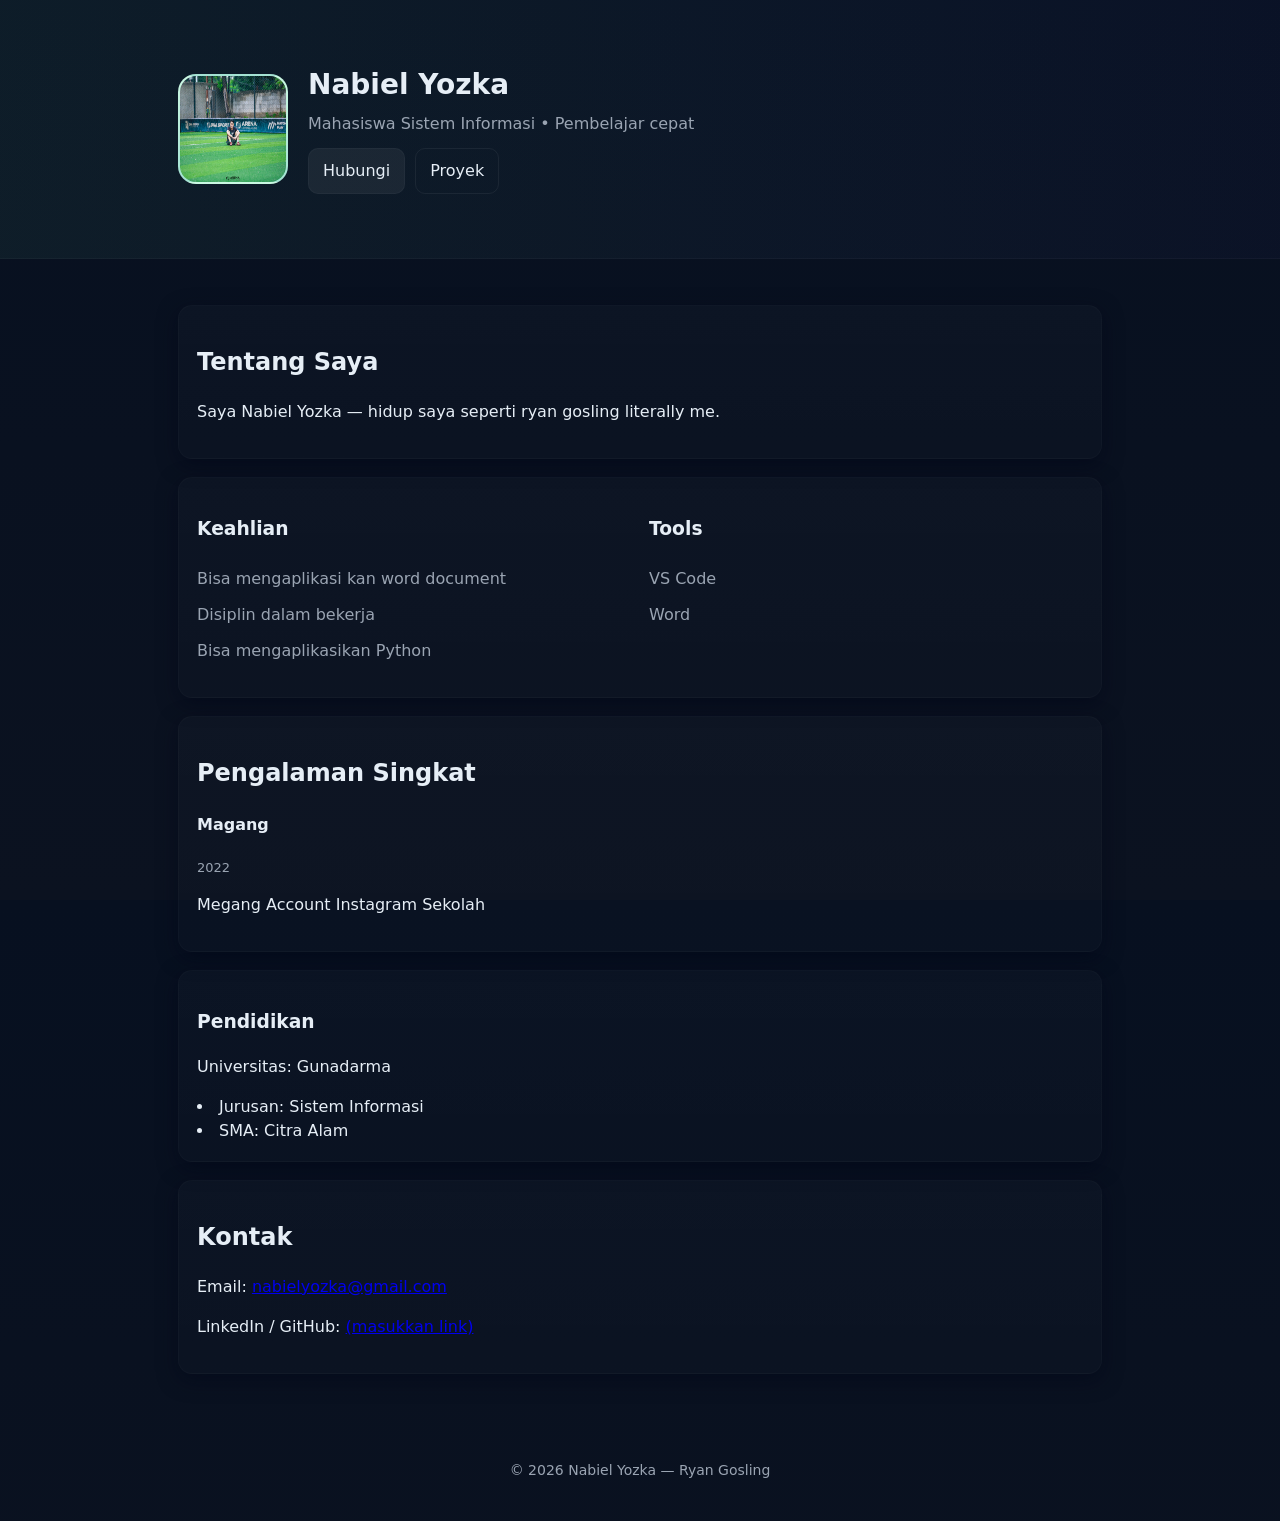
==== index.html @ c55e2adf "Add files via upload" ====
<!doctype html>
<html lang="id">
<head>
  <meta charset="utf-8" />
  <meta name="viewport" content="width=device-width,initial-scale=1" />
  <title>Nabiel Yozka — CV</title>
  <link rel="stylesheet" href="style.css">
  <link rel="icon" href="data:;base64,iVBORw0KGgo=">
</head>
<body>
  <header class="hero">
    <div class="container">
      <img class="avatar" src="DNA-3924.JPEG" alt="Nabiel Yozka">
      <div class="intro">
        <h1>Nabiel Yozka</h1>
        <p class="tagline">Mahasiswa Sistem Informasi • Pembelajar cepat</p>
        <div class="ctas">
          <a href="#contact" class="btn">Hubungi</a>
          <a href="#projects" class="btn ghost">Proyek</a>
        </div>
      </div>
    </div>
  </header>

  <main class="container">
    <section id="about" class="card">
      <h2>Tentang Saya</h2>
      <p>Saya Nabiel Yozka — hidup saya seperti ryan gosling literally me.</p>
    </section>

    <section id="skills" class="card split">
      <div>
        <h3>Keahlian</h3>
        <ul class="skills">
          <li>Bisa mengaplikasi kan word document</li>
          <li>Disiplin dalam bekerja</li>
          <li>Bisa mengaplikasikan Python</li>
        </ul>
      </div>
      <div>
        <h3>Tools</h3>
        <ul class="skills">
          <li>VS Code</li>
          <li>Word</li>
        </ul>
      </div>
    </section>

    <section id="experience" class="card">
      <h2>Pengalaman Singkat</h2>
        <div class="item">
          <h4>Magang</h4>
          <span class="meta">2022</span>
          <p>Megang Account Instagram Sekolah</p>
          <p></p>
        </div>
      </div>
    </section>

    <section id="education" class="card split">
      <div>
        <h3>Pendidikan</h3>
        <p>Universitas: Gunadarma </p>
        <li>Jurusan: Sistem Informasi</li>
         <li>SMA: Citra Alam</li>
      </div>
      <div>
    </section>

    <section id="contact" class="card">
      <h2>Kontak</h2>
      <p>Email: <a href="mailto:nabiel@example.com">nabielyozka@gmail.com</a></p>
      <p>LinkedIn / GitHub: <a href="#">(masukkan link)</a></p>
    </section>
  </main>

  <footer class="footer">
    <div class="container small">
      <p>© <span id="year"></span> Nabiel Yozka — Ryan Gosling</p>
    </div>
  </footer>

  <script>
    document.getElementById('year').textContent = new Date().getFullYear();
  </script>
</body>
</html>
---- style.css ----
:root{
  --bg: #0f1724;
  --card: #0b1220;
  --muted: #9aa4b2;
  --accent: #6ee7b7;
  --glass: rgba(255,255,255,0.04);
  --radius: 14px;
  --max: 980px;
  --ff: "Inter", system-ui, -apple-system, "Segoe UI", Roboto, "Helvetica Neue", Arial;
}

*{box-sizing:border-box}
html,body{height:100%}
body{
  margin:0;
  font-family:var(--ff);
  background: linear-gradient(180deg,#071020 0%, #0b1220 100%);
  color:#e6eef6;
  -webkit-font-smoothing:antialiased;
  -moz-osx-font-smoothing:grayscale;
  line-height:1.5;
}

.container{max-width:var(--max);margin:0 auto;padding:28px}

.hero{
  background: linear-gradient(90deg, rgba(110,231,183,0.06), rgba(99,102,241,0.03));
  padding:36px 0;
  border-bottom:1px solid rgba(255,255,255,0.03);
}
.hero .container{display:flex;align-items:center;gap:20px}
.avatar{
  width:110px;height:110px;border-radius:18px;border:2px solid rgba(255,255,255,0.06);
  background:linear-gradient(180deg,#c8f7e1, #9ee0d0);
}
.intro h1{margin:0;font-size:28px}
.tagline{color:var(--muted);margin:6px 0 12px}

.ctas{display:flex;gap:10px}
.btn{
  background:rgba(255,255,255,0.06);padding:10px 14px;border-radius:10px;color:inherit;text-decoration:none;
  border:1px solid rgba(255,255,255,0.03);
}
.btn.ghost{background:transparent;border:1px solid rgba(255,255,255,0.06)}
.card{
  background: linear-gradient(180deg, rgba(255,255,255,0.02), rgba(255,255,255,0.01));
  border-radius:var(--radius);
  padding:18px;
  margin:18px 0;
  box-shadow: 0 6px 20px rgba(2,6,23,0.5);
  border:1px solid rgba(255,255,255,0.02);
}

.split{display:grid;grid-template-columns:1fr 1fr;gap:18px}
.skills{list-style:none;padding:0;margin:10px 0}
.skills li{padding:6px 0;color:var(--muted)}
.timeline .item{padding:10px 0;border-top:1px dashed rgba(255,255,255,0.02)}
.timeline .item:first-child{border-top:none}
.meta{display:block;color:var(--muted);font-size:13px;margin-top:6px}
.projects{display:grid;grid-template-columns:repeat(auto-fit,minmax(220px,1fr));gap:12px}
.project{background:var(--glass);padding:12px;border-radius:10px}

.footer{padding:18px 0;color:var(--muted);text-align:center;font-size:14px}
.container.small{max-width:var(--max);margin:0 auto;padding:8px}

@media (max-width:720px){
  .split{grid-template-columns:1fr}
  .hero .container{flex-direction:row;gap:12px}
  .avatar{width:88px;height:88px}
}
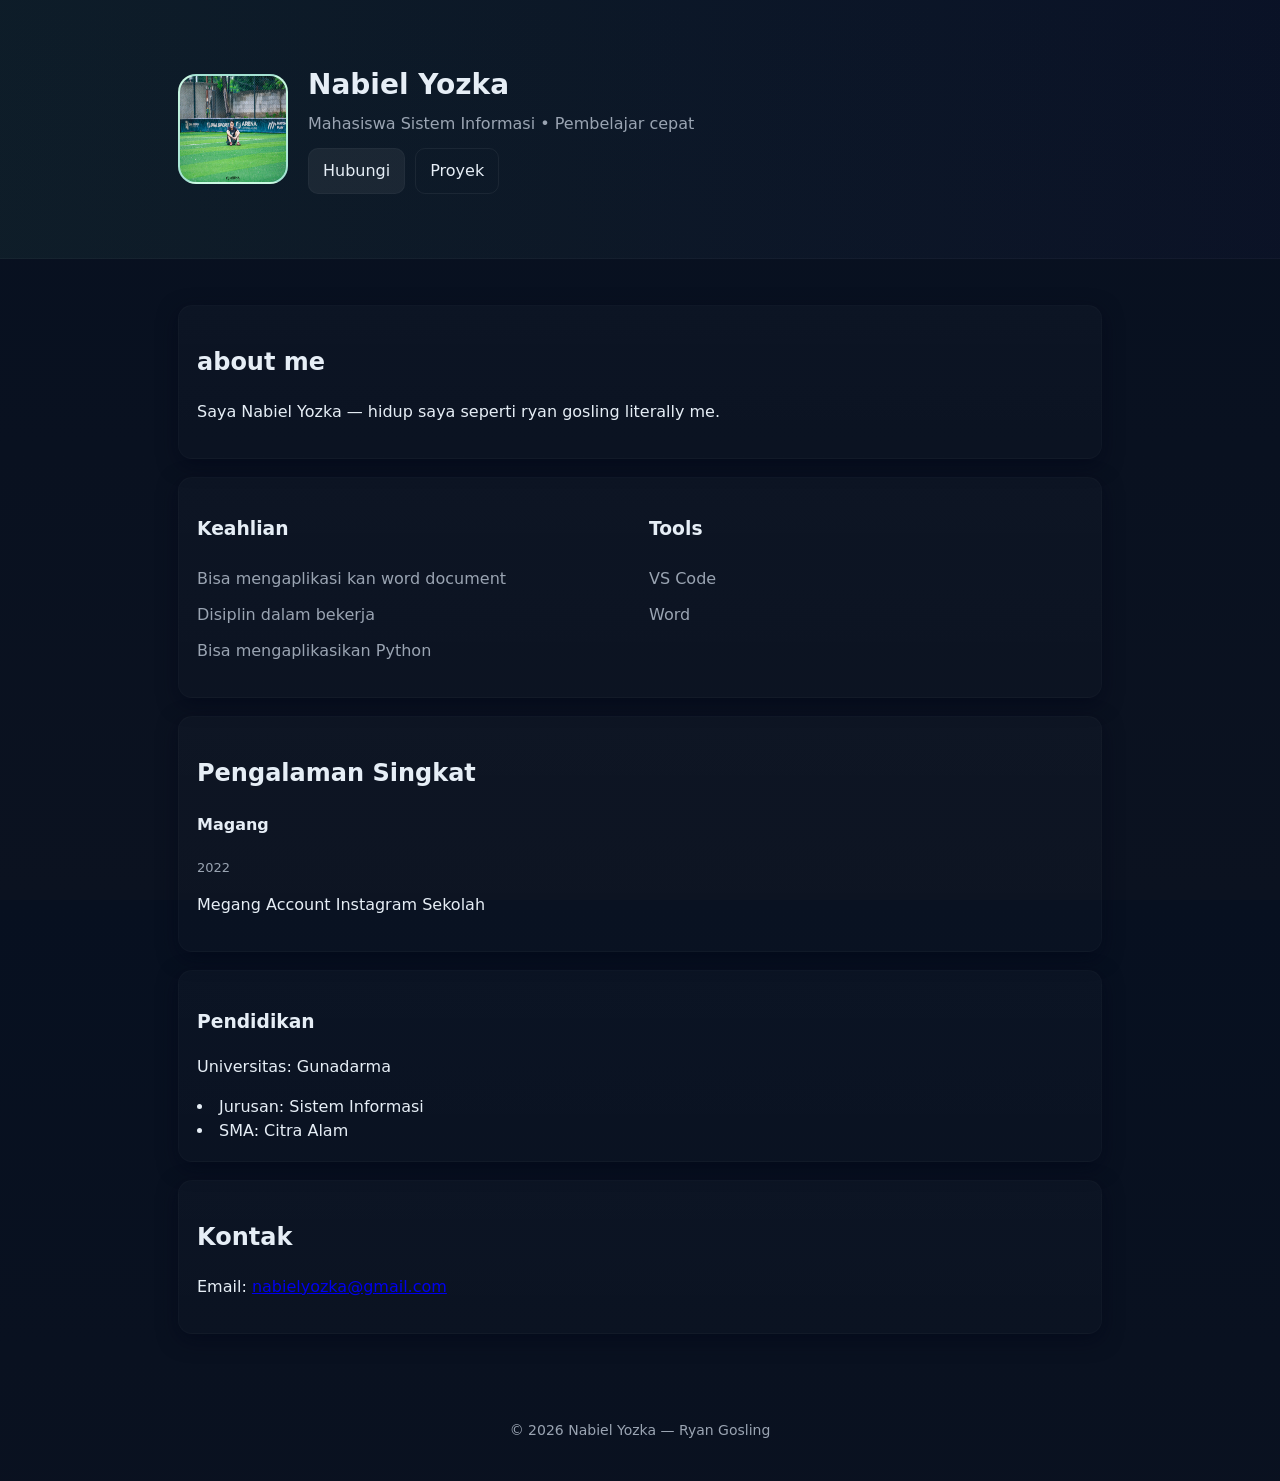
==== commit dea8d987: "Change 'Tentang Saya' to 'about me' in index.html" ====
--- a/index.html
+++ b/index.html
@@ -24,7 +24,7 @@
 
   <main class="container">
     <section id="about" class="card">
-      <h2>Tentang Saya</h2>
+      <h2>about me</h2>
       <p>Saya Nabiel Yozka — hidup saya seperti ryan gosling literally me.</p>
     </section>
 
@@ -70,7 +70,6 @@
     <section id="contact" class="card">
       <h2>Kontak</h2>
       <p>Email: <a href="mailto:nabiel@example.com">nabielyozka@gmail.com</a></p>
-      <p>LinkedIn / GitHub: <a href="#">(masukkan link)</a></p>
     </section>
   </main>
 
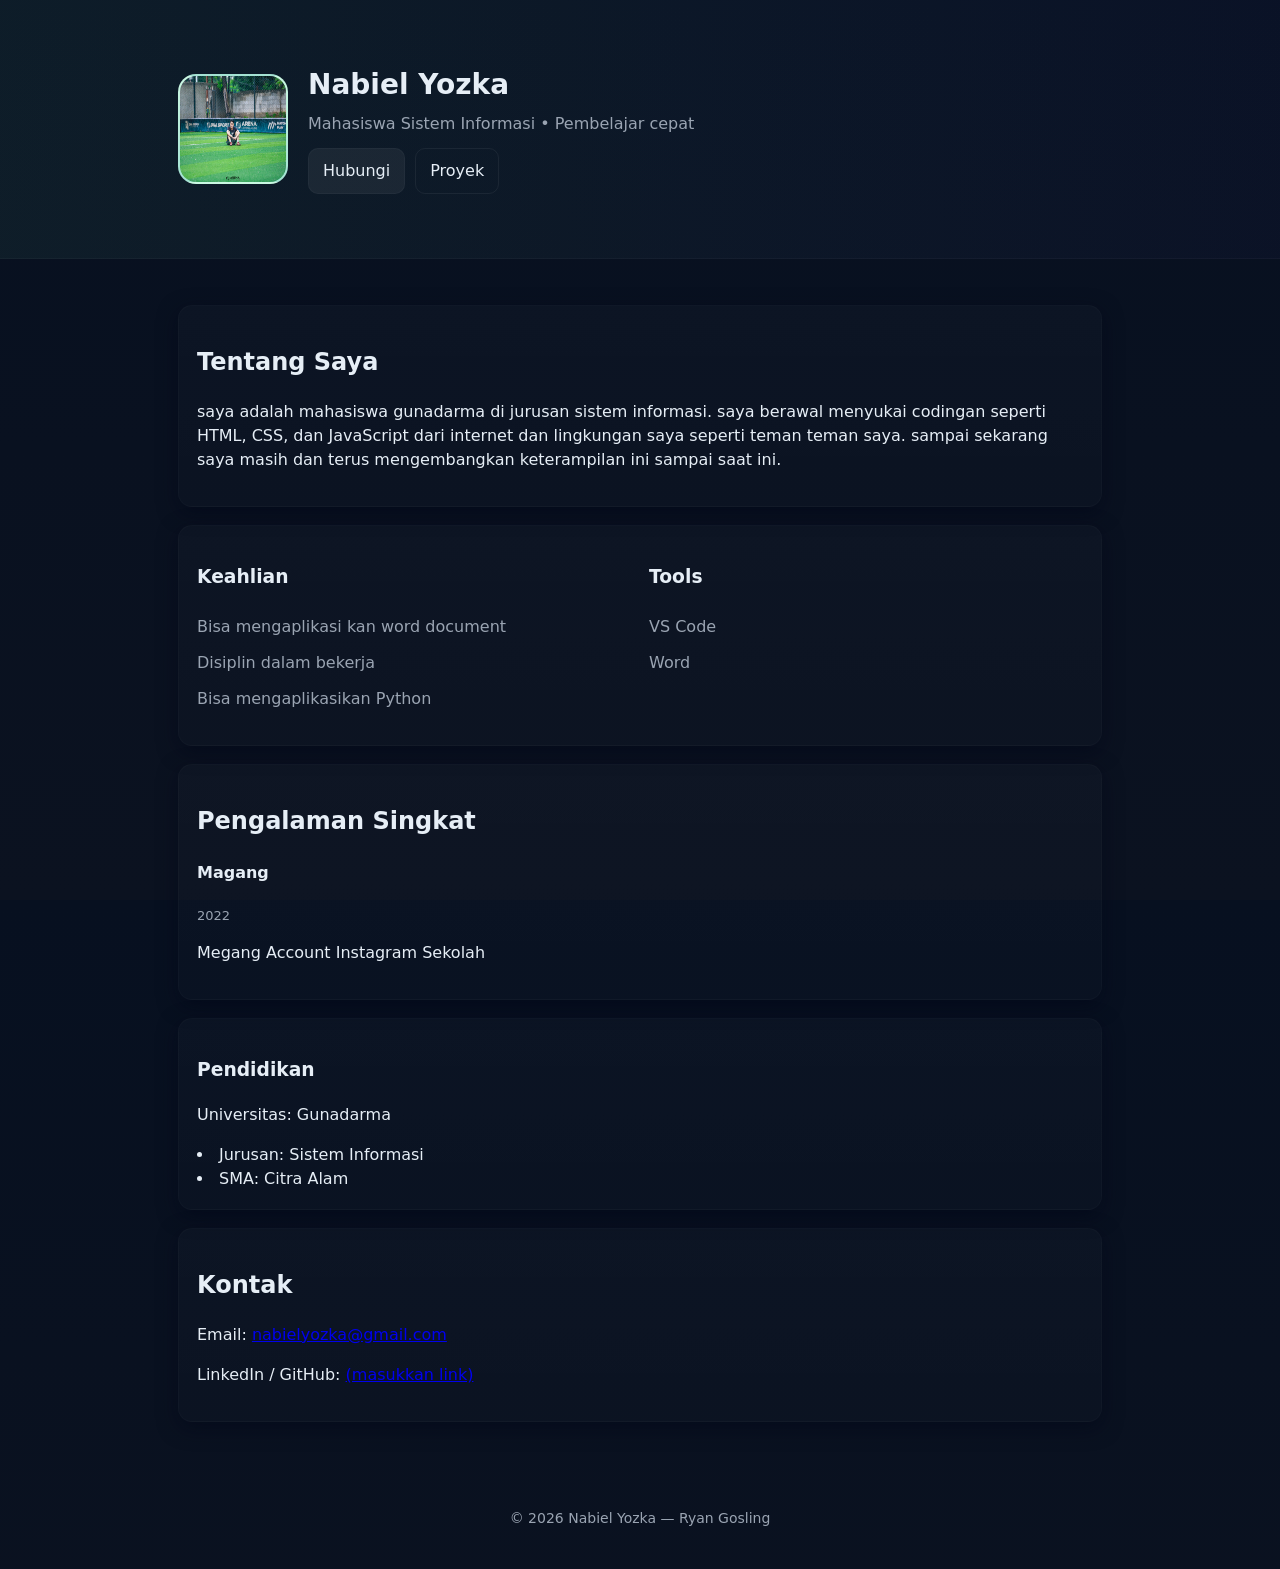
==== commit ea73bd36: "Update index.html" ====
--- a/index.html
+++ b/index.html
@@ -24,8 +24,8 @@
 
   <main class="container">
     <section id="about" class="card">
-      <h2>about me</h2>
-      <p>Saya Nabiel Yozka — hidup saya seperti ryan gosling literally me.</p>
+      <h2>Tentang Saya</h2>
+      <p>saya adalah mahasiswa gunadarma di jurusan sistem informasi. saya berawal menyukai codingan seperti HTML, CSS, dan JavaScript dari internet dan lingkungan saya seperti teman teman saya. sampai sekarang saya masih dan terus mengembangkan keterampilan ini sampai saat ini.</p>
     </section>
 
     <section id="skills" class="card split">
@@ -70,6 +70,7 @@
     <section id="contact" class="card">
       <h2>Kontak</h2>
       <p>Email: <a href="mailto:nabiel@example.com">nabielyozka@gmail.com</a></p>
+      <p>LinkedIn / GitHub: <a href="#">(masukkan link)</a></p>
     </section>
   </main>
 
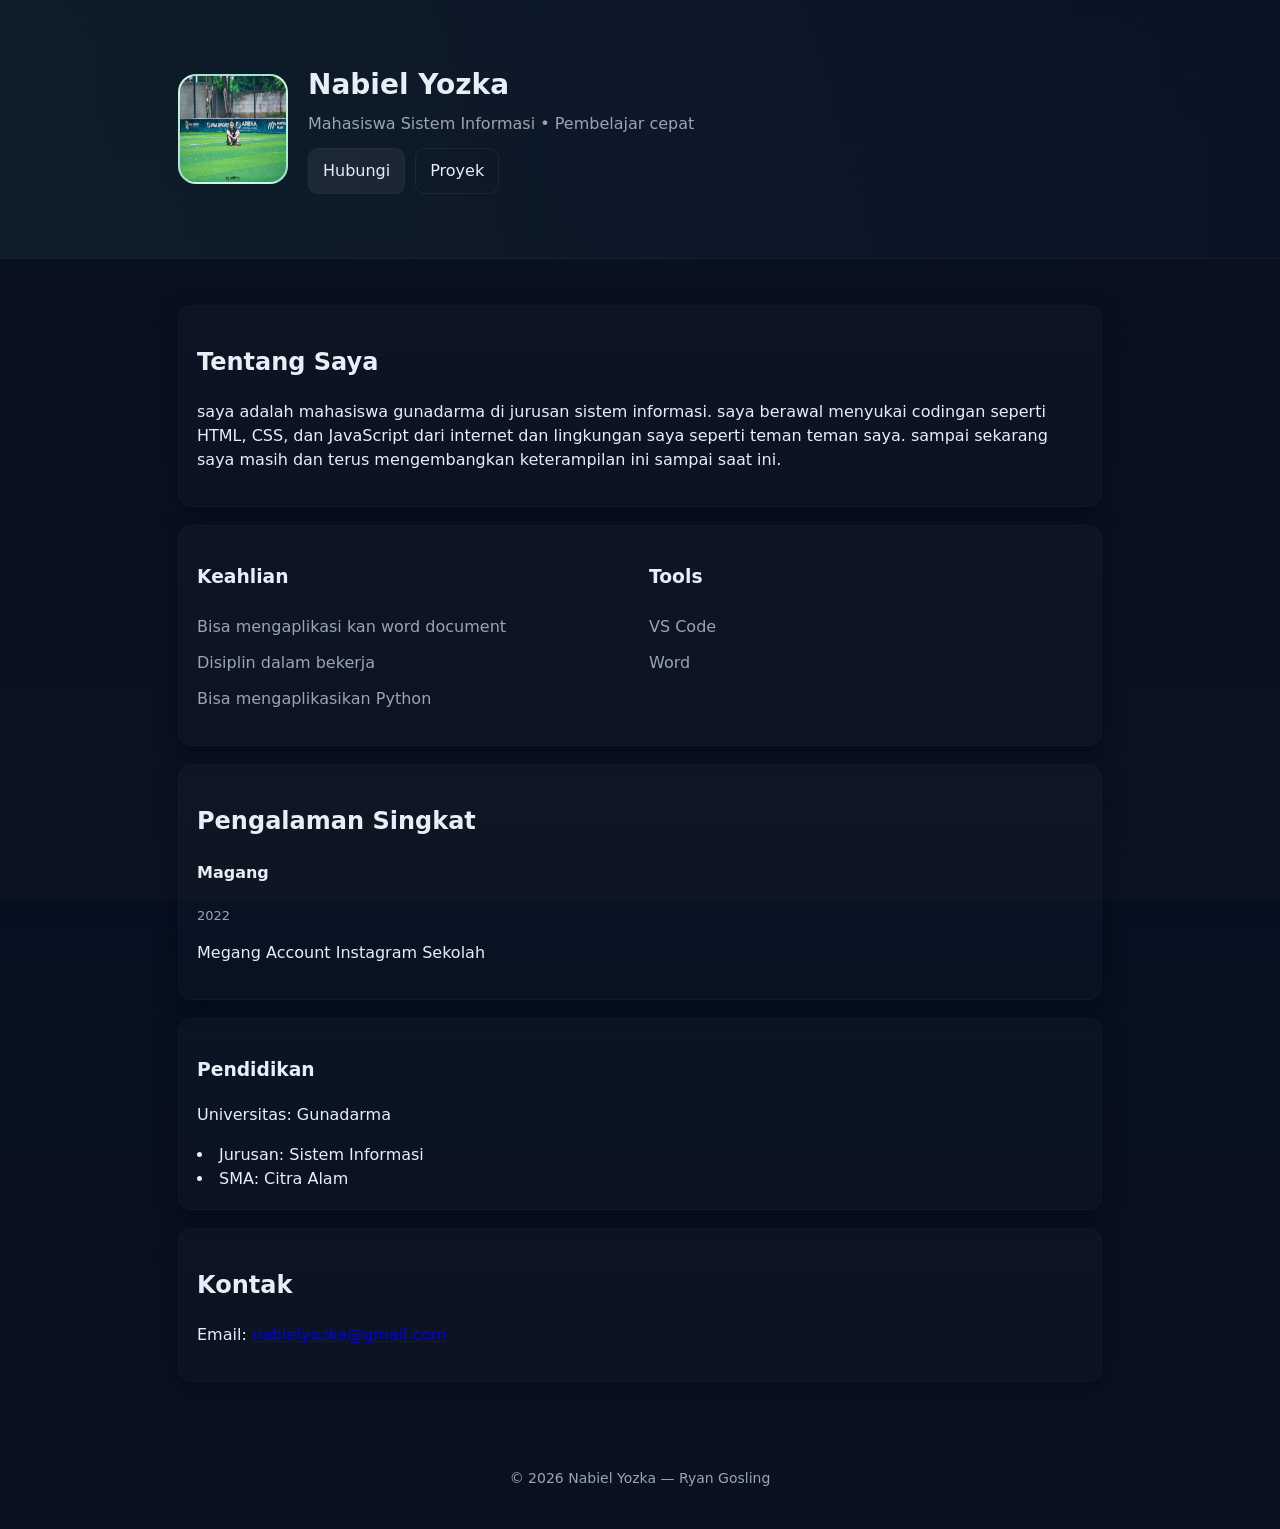
==== commit 284428ee: "Update index.html" ====
--- a/index.html
+++ b/index.html
@@ -70,7 +70,6 @@
     <section id="contact" class="card">
       <h2>Kontak</h2>
       <p>Email: <a href="mailto:nabiel@example.com">nabielyozka@gmail.com</a></p>
-      <p>LinkedIn / GitHub: <a href="#">(masukkan link)</a></p>
     </section>
   </main>
 
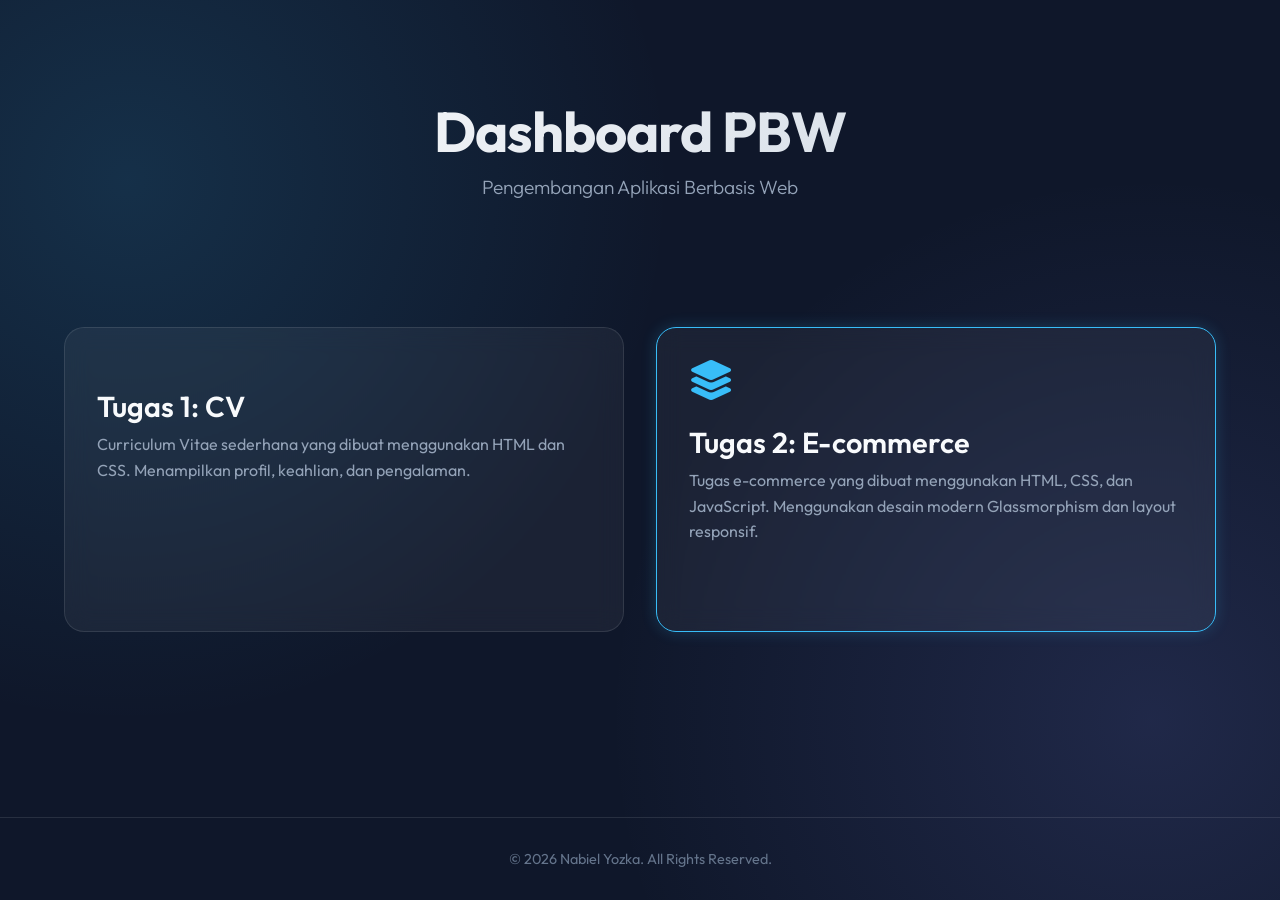
==== commit 5a8636aa: "yeahhhh" ====
--- a/index.html
+++ b/index.html
@@ -1,86 +1,61 @@
-<!doctype html>
+<!DOCTYPE html>
 <html lang="id">
+
 <head>
-  <meta charset="utf-8" />
-  <meta name="viewport" content="width=device-width,initial-scale=1" />
-  <title>Nabiel Yozka — CV</title>
-  <link rel="stylesheet" href="style.css">
-  <link rel="icon" href="data:;base64,iVBORw0KGgo=">
+    <meta charset="UTF-8">
+    <meta name="viewport" content="width=device-width, initial-scale=1.0">
+    <title>Dashboard PBW - Nabiel Yozka</title>
+    <link rel="stylesheet" href="dashboard.css">
+    <link rel="stylesheet" href="https://cdnjs.cloudflare.com/ajax/libs/font-awesome/6.4.0/css/all.min.css">
 </head>
+
 <body>
-  <header class="hero">
-    <div class="container">
-      <img class="avatar" src="DNA-3924.JPEG" alt="Nabiel Yozka">
-      <div class="intro">
-        <h1>Nabiel Yozka</h1>
-        <p class="tagline">Mahasiswa Sistem Informasi • Pembelajar cepat</p>
-        <div class="ctas">
-          <a href="#contact" class="btn">Hubungi</a>
-          <a href="#projects" class="btn ghost">Proyek</a>
+
+    <header>
+        <div class="container">
+            <h1>Dashboard PBW</h1>
+            <p class="subtitle">Pengembangan Aplikasi Berbasis Web</p>
         </div>
-      </div>
-    </div>
-  </header>
+    </header>
 
-  <main class="container">
-    <section id="about" class="card">
-      <h2>Tentang Saya</h2>
-      <p>saya adalah mahasiswa gunadarma di jurusan sistem informasi. saya berawal menyukai codingan seperti HTML, CSS, dan JavaScript dari internet dan lingkungan saya seperti teman teman saya. sampai sekarang saya masih dan terus mengembangkan keterampilan ini sampai saat ini.</p>
-    </section>
+    <main class="container">
+        <div class="dashboard-grid">
+            <!-- Tugas 1 Card -->
+            <a href="./tugas1/index.html" class="card">
+                <div class="card-content">
+                    <i class="fa-solid fa-file-user card-icon"></i>
+                    <h2>Tugas 1: CV</h2>
+                    <p>Curriculum Vitae sederhana yang dibuat menggunakan HTML dan CSS. Menampilkan profil, keahlian,
+                        dan pengalaman.</p>
+                </div>
+                <div class="card-arrow">
+                    <i class="fa-solid fa-arrow-right"></i>
+                </div>
+            </a>
 
-    <section id="skills" class="card split">
-      <div>
-        <h3>Keahlian</h3>
-        <ul class="skills">
-          <li>Bisa mengaplikasi kan word document</li>
-          <li>Disiplin dalam bekerja</li>
-          <li>Bisa mengaplikasikan Python</li>
-        </ul>
-      </div>
-      <div>
-        <h3>Tools</h3>
-        <ul class="skills">
-          <li>VS Code</li>
-          <li>Word</li>
-        </ul>
-      </div>
-    </section>
+            <!-- Tugas 2 Card (Current) -->
+            <a href="https://luxeautoparts.free.nf/index.php" class="card"
+                style="border-color: var(--accent-color); box-shadow: 0 0 15px rgba(56, 189, 248, 0.2);">
+                <div class="card-content">
+                    <i class="fa-solid fa-layer-group card-icon"></i>
+                    <h2>Tugas 2: E-commerce</h2>
+                    <p>Tugas e-commerce yang dibuat menggunakan HTML, CSS, dan JavaScript. Menggunakan desain modern
+                        Glassmorphism dan layout responsif.</p>
+                </div>
+                <div class="card-arrow">
+                    <i class="fa-solid fa-check"></i>
+                </div>
+            </a>
+        </div>
+    </main>
 
-    <section id="experience" class="card">
-      <h2>Pengalaman Singkat</h2>
-        <div class="item">
-          <h4>Magang</h4>
-          <span class="meta">2022</span>
-          <p>Megang Account Instagram Sekolah</p>
-          <p></p>
-        </div>
-      </div>
-    </section>
+    <footer>
+        <p>&copy; <span id="year"></span> Nabiel Yozka. All Rights Reserved.</p>
+    </footer>
 
-    <section id="education" class="card split">
-      <div>
-        <h3>Pendidikan</h3>
-        <p>Universitas: Gunadarma </p>
-        <li>Jurusan: Sistem Informasi</li>
-         <li>SMA: Citra Alam</li>
-      </div>
-      <div>
-    </section>
+    <script>
+        document.getElementById('year').textContent = new Date().getFullYear();
+    </script>
+</body>
 
-    <section id="contact" class="card">
-      <h2>Kontak</h2>
-      <p>Email: <a href="mailto:nabiel@example.com">nabielyozka@gmail.com</a></p>
-    </section>
-  </main>
-
-  <footer class="footer">
-    <div class="container small">
-      <p>© <span id="year"></span> Nabiel Yozka — Ryan Gosling</p>
-    </div>
-  </footer>
-
-  <script>
-    document.getElementById('year').textContent = new Date().getFullYear();
-  </script>
-</body>
-</html>
+</html>
--- a/dashboard.css
+++ b/dashboard.css
@@ -0,0 +1,189 @@
+/* Dashboard CSS - Premium Glassmorphism Design */
+@import url('https://fonts.googleapis.com/css2?family=Outfit:wght@300;400;600;700&display=swap');
+
+:root {
+    --bg-color: #0f172a;
+    --text-color: #f8fafc;
+    --card-bg: rgba(255, 255, 255, 0.05);
+    --card-border: rgba(255, 255, 255, 0.1);
+    --accent-color: #38bdf8;
+    --accent-glow: rgba(56, 189, 248, 0.5);
+    --secondary-color: #818cf8;
+}
+
+* {
+    margin: 0;
+    padding: 0;
+    box-sizing: border-box;
+}
+
+body {
+    font-family: 'Outfit', sans-serif;
+    background-color: var(--bg-color);
+    color: var(--text-color);
+    min-height: 100vh;
+    display: flex;
+    flex-direction: column;
+    overflow-x: hidden;
+    position: relative;
+    background-image: 
+        radial-gradient(circle at 10% 20%, rgba(56, 189, 248, 0.15) 0%, transparent 40%),
+        radial-gradient(circle at 90% 80%, rgba(129, 140, 248, 0.15) 0%, transparent 40%);
+}
+
+.container {
+    width: 90%;
+    max-width: 1200px;
+    margin: 0 auto;
+    padding: 2rem 0;
+}
+
+/* Header Styles */
+header {
+    text-align: center;
+    padding: 4rem 0 2rem;
+    animation: fadeInDown 0.8s ease-out;
+}
+
+h1 {
+    font-size: 3.5rem;
+    font-weight: 700;
+    background: linear-gradient(135deg, #fff 0%, #cbd5e1 100%);
+    -webkit-background-clip: text;
+    -webkit-text-fill-color: transparent;
+    margin-bottom: 0.5rem;
+    letter-spacing: -1px;
+}
+
+.subtitle {
+    font-size: 1.2rem;
+    color: #94a3b8;
+    font-weight: 300;
+}
+
+/* Dashboard Grid */
+.dashboard-grid {
+    display: grid;
+    grid-template-columns: repeat(auto-fit, minmax(300px, 1fr));
+    gap: 2rem;
+    padding: 2rem 0;
+    animation: fadeInUp 0.8s ease-out 0.2s backwards;
+}
+
+/* Card Styles */
+.card {
+    background: var(--card-bg);
+    border: 1px solid var(--card-border);
+    border-radius: 20px;
+    padding: 2rem;
+    backdrop-filter: blur(12px);
+    transition: all 0.4s cubic-bezier(0.175, 0.885, 0.32, 1.275);
+    position: relative;
+    overflow: hidden;
+    text-decoration: none;
+    color: inherit;
+    display: flex;
+    flex-direction: column;
+    justify-content: space-between;
+    height: 100%;
+    min-height: 250px;
+}
+
+.card::before {
+    content: '';
+    position: absolute;
+    top: 0;
+    left: 0;
+    width: 100%;
+    height: 100%;
+    background: linear-gradient(45deg, transparent, rgba(255, 255, 255, 0.03), transparent);
+    transform: translateX(-100%);
+    transition: 0.6s;
+}
+
+.card:hover {
+    transform: translateY(-10px);
+    border-color: var(--accent-color);
+    box-shadow: 0 15px 30px -10px rgba(0, 0, 0, 0.5), 
+                0 0 20px var(--accent-glow);
+}
+
+.card:hover::before {
+    transform: translateX(100%);
+}
+
+.card-icon {
+    font-size: 2.5rem;
+    margin-bottom: 1.5rem;
+    color: var(--accent-color);
+    transition: 0.3s;
+}
+
+.card h2 {
+    font-size: 1.8rem;
+    margin-bottom: 0.5rem;
+    font-weight: 600;
+}
+
+.card p {
+    color: #94a3b8;
+    line-height: 1.6;
+    margin-bottom: 1.5rem;
+}
+
+.card-arrow {
+    align-self: flex-end;
+    font-size: 1.5rem;
+    color: var(--accent-color);
+    opacity: 0;
+    transform: translateX(-20px);
+    transition: 0.4s;
+}
+
+.card:hover .card-arrow {
+    opacity: 1;
+    transform: translateX(0);
+}
+
+/* Footer */
+footer {
+    text-align: center;
+    padding: 2rem;
+    margin-top: auto;
+    color: #64748b;
+    font-size: 0.9rem;
+    border-top: 1px solid var(--card-border);
+}
+
+/* Animations */
+@keyframes fadeInDown {
+    from {
+        opacity: 0;
+        transform: translateY(-20px);
+    }
+    to {
+        opacity: 1;
+        transform: translateY(0);
+    }
+}
+
+@keyframes fadeInUp {
+    from {
+        opacity: 0;
+        transform: translateY(20px);
+    }
+    to {
+        opacity: 1;
+        transform: translateY(0);
+    }
+}
+
+/* Responsive */
+@media (max-width: 768px) {
+    h1 {
+        font-size: 2.5rem;
+    }
+    .container {
+        width: 95%;
+    }
+}
